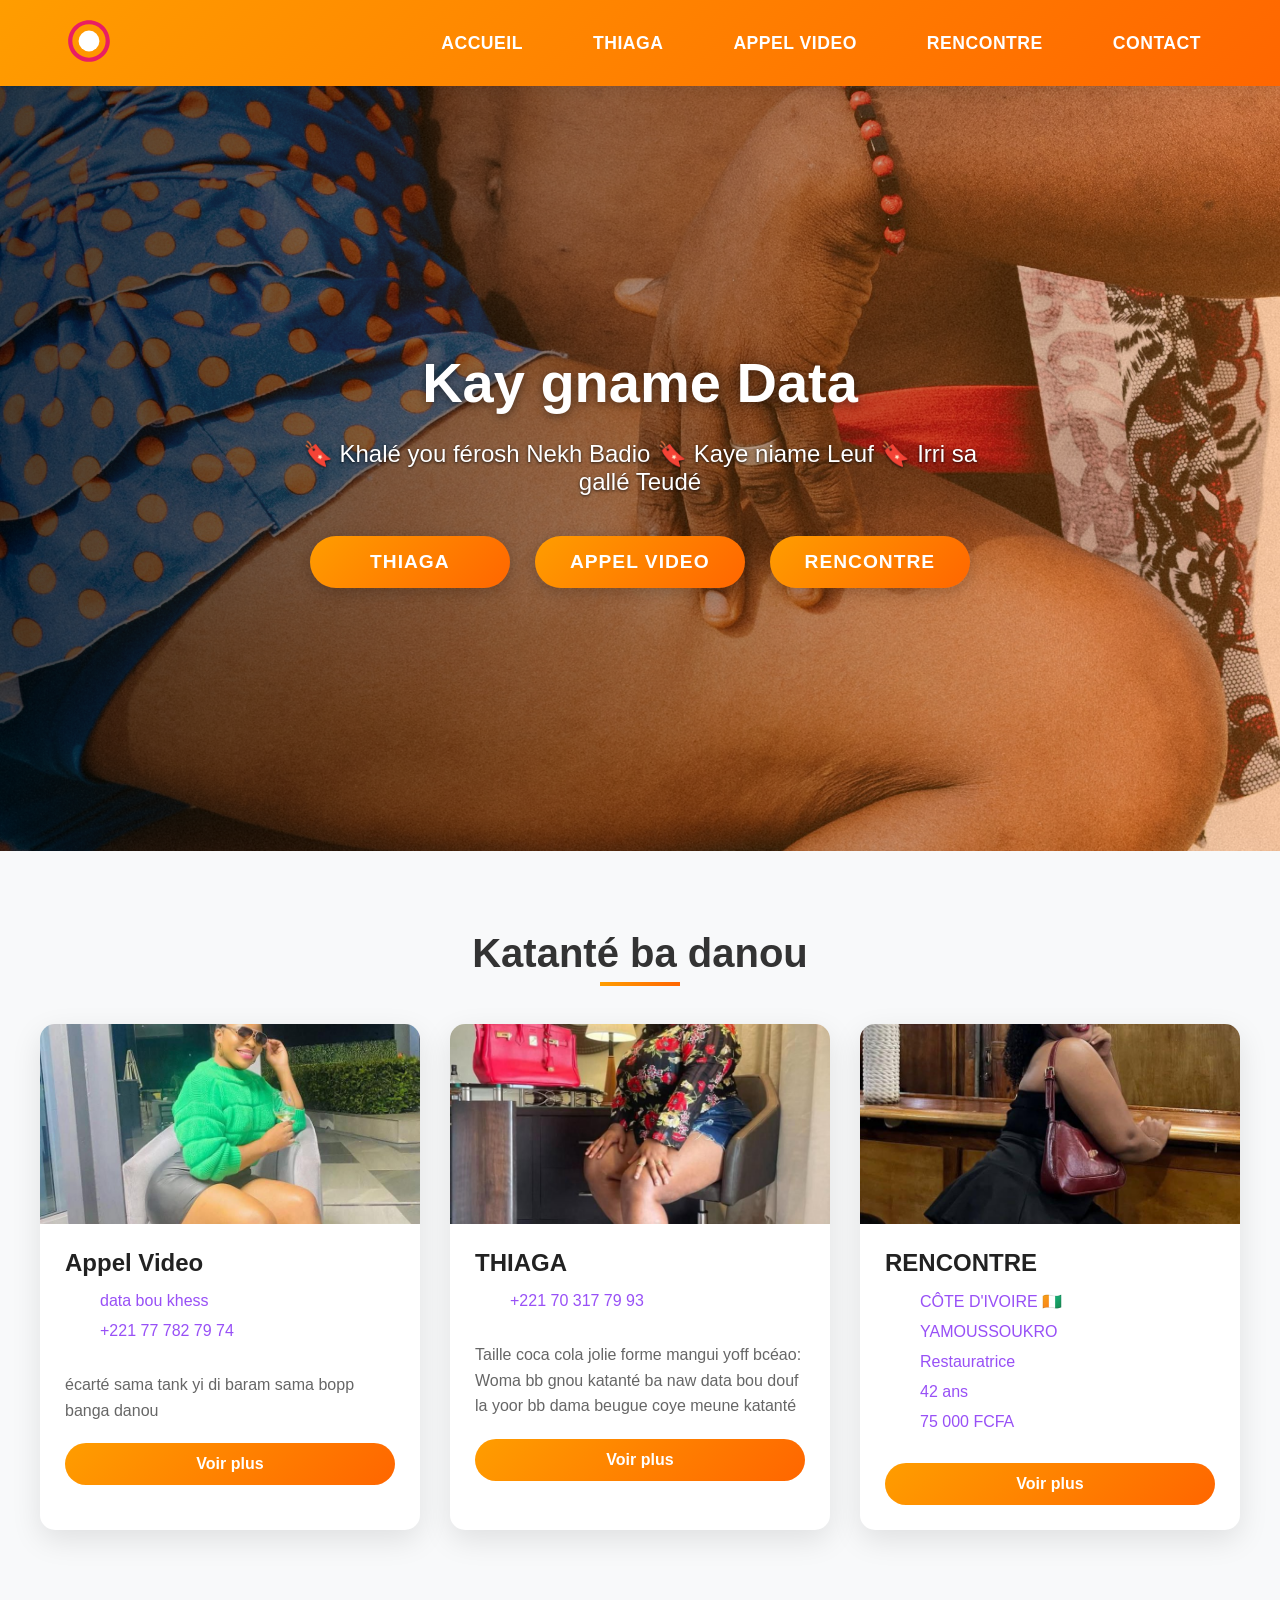
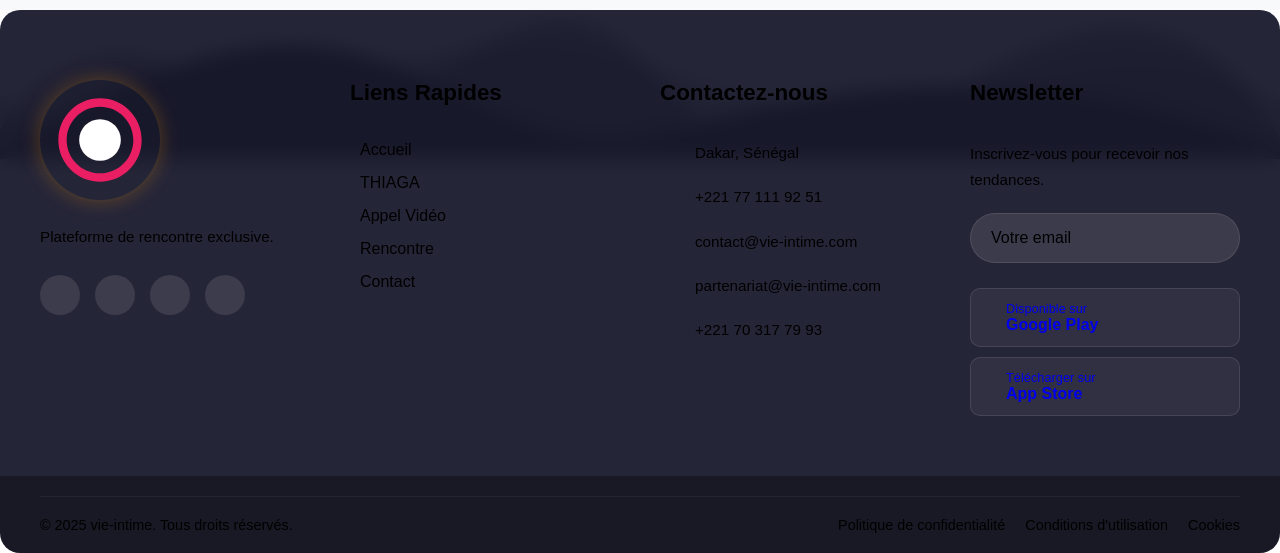
==== index.html @ 26d3c596 "VIE-INT" ====
<!DOCTYPE html>
<html lang="fr">
<head>
    <meta charset="UTF-8">
    <meta name="viewport" content="width=device-width, initial-scale=1.0">
    <title>vie-intime</title>
    <link rel="stylesheet" href="style.css">
    <link rel="shortcut icon" href="data:image/svg+xml,%3Csvg xmlns='http://www.w3.org/2000/svg' viewBox='0 0 24 24'%3E%3Cpath d='M12 2C6.48 2 2 6.48 2 12s4.48 10 10 10 10-4.48 10-10S17.52 2 12 2zm0 18c-4.42 0-8-3.58-8-8s3.58-8 8-8 8 3.58 8 8-3.58 8-8 8z' fill='%23e91e63'/%3E%3Ccircle cx='12' cy='12' r='5' fill='%23ffffff'/%3E%3C/svg%3E" type="image/x-icon">
    <script async src="https://pagead2.googlesyndication.com/pagead/js/adsbygoogle.js?client=ca-pub-2453994446453212"
        crossorigin="anonymous"></script>
</head>

    <nav class="navbar">
        <div class="logo-container">
            <a href="index.html">
                <img src="data:image/svg+xml,%3Csvg xmlns='http://www.w3.org/2000/svg' viewBox='0 0 24 24'%3E%3Cpath d='M12 2C6.48 2 2 6.48 2 12s4.48 10 10 10 10-4.48 10-10S17.52 2 12 2zm0 18c-4.42 0-8-3.58-8-8s3.58-8 8-8 8 3.58 8 8-3.58 8-8 8z' fill='%23e91e63'/%3E%3Ccircle cx='12' cy='12' r='5' fill='%23ffffff'/%3E%3C/svg%3E" alt="Logo vie-intime" class="logo">
            </a>
        </div>
        
        <ul class="nav-menu">
            <li class="nav-item">
                <a href="index.html" class="nav-link">ACCUEIL</a>
            </li>
            <li class="nav-item">
                <a href="thiaga.html" class="nav-link">THIAGA</a>
            </li>
            <li class="nav-item">
                <a href="apvid.html" class="nav-link">APPEL VIDEO</a>
            </li>
            <li class="nav-item">
                <a href="rencontre.html" class="nav-link">RENCONTRE</a>
            </li>
            <li class="nav-item">
                <a href="contact.html" class="nav-link">CONTACT</a>
            </li>
        </ul>
        
        <div class="hamburger">
            <span class="bar"></span>
            <span class="bar"></span>
            <span class="bar"></span>
            <span class="bar"></span>
        </div>
    </nav>


    <!-- ACCUEIL -->
    
    <section class="hero">
    <div class="hero-overlay"></div>
    <div class="hero-content">
        <h1>Kay gname Data</h1>
        <p>🔖 Khalé you férosh Nekh Badio 🔖 Kaye niame Leuf 🔖 Irri sa gallé Teudé </p>
        
        <div class="hero-buttons">
            <a href="thiaga.html" class="btn">THIAGA</a>
            <a href="apvid.html" class="btn">APPEL VIDEO</a>
            <a href="rencontre.html" class="btn">RENCONTRE</a>
        </div>
    </div>
</section>



    <!-- AFTER ACCUEIL -->

    <!-- Après la section hero dans index.html -->
<section class="cards-section">
    <h2 class="section-title">Katanté ba danou</h2>
    
    <div class="cards-container">
        <!-- Carte 1 -->
        <div class="card">
            <img src="ACCUEIL/RC.jpeg" alt="appel video">
            <div class="card-content">
                <h3 class="card-title">Appel Video</h3>
                <div class="card-info">
                    <div class="info-item">
                        <i class="fas fa-map-marker-alt"></i>
                        <span>data bou khess</span>
                    </div>
                    <div class="info-item">
                        <i class="fas fa-phone"></i>
                        <span>+221 77 782 79 74</span>
                    </div>
                </div>
                <p class="card-description">écarté sama tank yi di baram sama bopp banga danou</p>
                <a href="apvid.html" class="card-btn">Voir plus</a>
            </div>
        </div>

        <!-- Carte 2 -->
        <div class="card">
            <img src="ACCUEIL/TG.jpeg" alt="thiaga">
            <div class="card-content">
                <h3 class="card-title">THIAGA</h3>
                <div class="card-info">
                    <div class="info-item">
                        <i class="fas fa-phone"></i>
                        <span>+221 70 317 79 93</span>
                    </div>
                </div>
                <p class="card-description">Taille coca cola jolie forme mangui yoff bcéao: Woma bb gnou katanté ba naw data bou douf la yoor bb dama beugue coye meune katanté</p>
                <a href="thiaga.html" class="card-btn">Voir plus</a>
            </div>
        </div>

        <!-- Carte 3 -->
        <div class="card">
            <img src="ACCUEIL/AV.jpeg" alt="RENCONTRE">
            <div class="card-content">
                <div class="card-info">
                    <h3 class="card-title">RENCONTRE</h3>
                    <div class="info-item">
                        <i class="fas fa-globe-africa"></i>
                        <span> CÔTE D'IVOIRE 🇨🇮</span>
                    </div>
                    <div class="info-item">
                        <i class="fas fa-city"></i>
                        <span>YAMOUSSOUKRO</span>
                    </div>
                    <div class="info-item">
                        <i class="fas fa-briefcase"></i>
                        <span>Restauratrice</span>
                    </div>
                    <div class="info-item">
                        <i class="fas fa-user"></i>
                        <span>42 ans</span>
                    </div>
                    <div class="info-item">
                        <i class="fas fa-money-bill-wave"></i>
                        <span>75 000 FCFA</span>
                    </div>
                </div>
                <a href="rencontre.html" class="card-btn">Voir plus</a>
            </div>
        </div>
    </div>
</section>




    <!-- Footer -->

    <footer class="footer-section">
        <div class="footer-wave">
            <svg viewBox="0 0 1200 120" preserveAspectRatio="none">
                <path d="M0,0V46.29c47.79,22.2,103.59,32.17,158,28,70.36-5.37,136.33-33.31,206.8-37.5C438.64,32.43,512.34,53.67,583,72.05c69.27,18,138.3,24.88,209.4,13.08,36.15-6,69.85-17.84,104.45-29.34C989.49,25,1113-14.29,1200,52.47V0Z" opacity=".25" class="shape-fill"></path>
                <path d="M0,0V15.81C13,36.92,27.64,56.86,47.69,72.05,99.41,111.27,165,111,224.58,91.58c31.15-10.15,60.09-26.07,89.67-39.8,40.92-19,84.73-46,130.83-49.67,36.26-2.85,70.9,9.42,98.6,31.56,31.77,25.39,62.32,62,103.63,73,40.44,10.79,81.35-6.69,119.13-24.28s75.16-39,116.92-43.05c59.73-5.85,113.28,22.88,168.9,38.84,30.2,8.66,59,6.17,87.09-7.5,22.43-10.89,48-26.93,60.65-49.24V0Z" opacity=".5" class="shape-fill"></path>
                <path d="M0,0V5.63C149.93,59,314.09,71.32,475.83,42.57c43-7.64,84.23-20.12,127.61-26.46,59-8.63,112.48,12.24,165.56,35.4C827.93,77.22,886,95.24,951.2,90c86.53-7,172.46-45.71,248.8-84.81V0Z" class="shape-fill"></path>
            </svg>
        </div>

        <div class="footer-container">
            <!-- Colonne 1: Logo et description -->
            <div class="footer-col logo-col">
                <div class="footer-logo">
                    <img src="data:image/svg+xml,%3Csvg xmlns='http://www.w3.org/2000/svg' viewBox='0 0 24 24'%3E%3Cpath d='M12 2C6.48 2 2 6.48 2 12s4.48 10 10 10 10-4.48 10-10S17.52 2 12 2zm0 18c-4.42 0-8-3.58-8-8s3.58-8 8-8 8 3.58 8 8-3.58 8-8 8z' fill='%23e91e63'/%3E%3Ccircle cx='12' cy='12' r='5' fill='%23ffffff'/%3E%3C/svg%3E" alt="Logo Rencontre Sénégal">
                </div>
                <p class="footer-description">Plateforme de rencontre exclusive.</p>
                <div class="footer-social">
                    <a href="https://www.instagram.com/vie_intime.221"><i class="fab fa-instagram"></i></a>
                    <a href="https://www.instagram.com/vie_intime.221"><i class="fab fa-instagram"></i></a>
                    <a href="https://www.instagram.com/vie_intime.221"><i class="fab fa-instagram"></i></a>
                    <a href="https://www.instagram.com/vie_intime.221"><i class="fab fa-instagram"></i></a>
                </div>
            </div>

            <!-- Colonne 2: Liens rapides -->
            <div class="footer-col">
                <h3 class="footer-title">Liens Rapides</h3>
                <ul class="footer-links">
                    <li><a href="index.html"><i class="fas fa-chevron-right"></i> Accueil</a></li>
                    <li><a href="thiaga.html"><i class="fas fa-chevron-right"></i> THIAGA</a></li>
                    <li><a href="apvid.html"><i class="fas fa-chevron-right"></i> Appel Vidéo</a></li>
                    <li><a href="rencontre.html"><i class="fas fa-chevron-right"></i> Rencontre</a></li>
                    <li><a href="contact.html"><i class="fas fa-chevron-right"></i> Contact</a></li>
                </ul>
            </div>

            <!-- Colonne 3: Contact -->
            <div class="footer-col">
                <h3 class="footer-title">Contactez-nous</h3>
                <ul class="footer-contact">
                    <li>
                        <i class="fas fa-map-marker-alt"></i>
                        <span>Dakar, Sénégal</span>
                    </li>
                    <li>
                        <i class="fas fa-phone"></i>
                        <span>+221 77 111 92 51</span>
                    </li>
                    <li>
                        <i class="fas fa-envelope"></i>
                        <span>contact@vie-intime.com</span>
                    </li>
                    <li>
                        <i class="fas fa-envelope"></i>
                        <span>partenariat@vie-intime.com</span>
                    </li>
                    <li>
                        <i class="fab fa-whatsapp"></i>
                        <span>+221 70 317 79 93</span>
                    </li>
                </ul>
            </div>

            <!-- Colonne 4: Newsletter -->
            <div class="footer-col">
                <h3 class="footer-title">Newsletter</h3>
                <p class="footer-newsletter">Inscrivez-vous pour recevoir nos tendances.</p>
                <form class="footer-form">
                    <input type="email" placeholder="Votre email" required>
                    <button type="submit">
                        <i class="fas fa-paper-plane"></i>
                    </button>
                </form>
                <div class="footer-apps">
                    <a href="#" class="app-btn">
                        <i class="fab fa-google-play"></i>
                        <div>
                            <span>Disponible sur</span>
                            <strong>Google Play</strong>
                        </div>
                    </a>
                    <a href="#" class="app-btn">
                        <i class="fab fa-apple"></i>
                        <div>
                            <span>Télécharger sur</span>
                            <strong>App Store</strong>
                        </div>
                    </a>
                </div>
            </div>
        </div>

        <div class="footer-bottom">
            <div class="footer-bottom-content">
                <p>&copy; 2025 vie-intime. Tous droits réservés.</p>
                <div class="footer-legal">
                    <a href="#">Politique de confidentialité</a>
                    <a href="#">Conditions d'utilisation</a>
                    <a href="#">Cookies</a>
                </div>
            </div>
        </div>
    </footer>

    <script src="script.js"></script>

    <script async src="https://www.googletagmanager.com/gtag/js?id=G-0BE5XRGLLL"></script>
<script>
    window.dataLayer = window.dataLayer || [];
    function gtag(){dataLayer.push(arguments);}
    gtag('js', new Date());

    gtag('config', 'G-0BE5XRGLLL'); 
</script>
</body>
</html>
---- style.css ----
/* styles.css */
* {
    margin: 0;
    padding: 0;
    box-sizing: border-box;
    font-family: 'Helvetica Neue', Arial, sans-serif;
}

.navbar {
    display: flex;
    justify-content: space-between;
    align-items: center;
    padding: 1rem 5%;
    background: linear-gradient(135deg, #ff9d00 0%, #ff6600 100%);
    box-shadow: 0 2px 15px rgba(0, 0, 0, 0.1);
    position: sticky;
    top: 0;
    z-index: 100;
}

.logo-container .logo {
    height: 50px;
    width: auto;
    transition: transform 0.3s ease;
}

.logo-container .logo:hover {
    transform: scale(1.05);
}

.nav-menu {
    display: flex;
    list-style: none;
    gap: 2.5rem;
}

.nav-item .nav-link {
    color: white;
    text-decoration: none;
    font-weight: 600;
    font-size: 1.1rem;
    letter-spacing: 0.5px;
    padding: 8px 15px;
    border-radius: 20px;
    transition: all 0.3s ease;
    position: relative;
}

.nav-item .nav-link:hover {
    background-color: rgba(255, 255, 255, 0.15);
}

.nav-item .nav-link::after {
    content: '';
    position: absolute;
    bottom: -5px;
    left: 15%;
    width: 70%;
    height: 2px;
    background: white;
    transform: scaleX(0);
    transition: transform 0.3s ease;
}

.nav-item .nav-link:hover::after {
    transform: scaleX(1);
}

.hamburger {
    display: none;
    cursor: pointer;
}

.bar {
    display: block;
    width: 25px;
    height: 3px;
    margin: 5px auto;
    background-color: white;
    transition: all 0.3s ease;
}

/* Responsive */
@media (max-width: 900px) {
    .nav-menu {
        gap: 1.5rem;
    }
}

@media (max-width: 768px) {
    .hamburger {
        display: block;
    }

    .hamburger.active .bar:nth-child(1) {
        transform: translateY(8px) rotate(45deg);
    }

    .hamburger.active .bar:nth-child(2) {
        opacity: 0;
    }

    .hamburger.active .bar:nth-child(3) {
        transform: translateY(-8px) rotate(-45deg);
    }

    .nav-menu {
        position: fixed;
        left: -100%;
        top: 70px;
        flex-direction: column;
        background: linear-gradient(135deg, #ff9d00 0%, #ff6600 100%);
        width: 100%;
        text-align: center;
        padding: 2rem 0;
        gap: 2.5rem;
        transition: 0.3s;
        box-shadow: 0 10px 15px rgba(0, 0, 0, 0.1);
    }

    .nav-menu.active {
        left: 0;
    }

    .nav-item .nav-link {
        font-size: 1.2rem;
        padding: 12px 20px;
        display: inline-block;
        width: 80%;
        max-width: 250px;
    }
}

@media (max-width: 480px) {
    .navbar {
        padding: 1rem;
    }
    
    .logo-container .logo {
        height: 40px;
    }
}



/* ACCUEIL */

.hero {
    position: relative;
    height: 85vh;
    min-height: 600px;
    background-image: url('ACCUEIL/BANNIERE.jpg');
    background-size: cover;
    background-position: center;
    background-attachment: fixed;
    display: flex;
    align-items: center;
    justify-content: center;
    text-align: center;
    padding: 0 20px;
}

.hero-overlay {
    position: absolute;
    top: 0;
    left: 0;
    width: 100%;
    height: 100%;
    background: linear-gradient(to right, rgba(0, 0, 0, 0.7), rgba(255, 102, 0, 0.3));
    z-index: 1;
}

.hero-content {
    position: relative;
    z-index: 2;
    max-width: 900px;
    color: white;
    padding: 20px;
}

.hero h1 {
    font-size: 3.5rem;
    margin-bottom: 1.5rem;
    text-shadow: 0 2px 10px rgba(0, 0, 0, 0.5);
    line-height: 1.2;
}

.hero p {
    font-size: 1.5rem;
    margin-bottom: 2.5rem;
    max-width: 700px;
    margin-left: auto;
    margin-right: auto;
    text-shadow: 0 1px 3px rgba(0, 0, 0, 0.8);
}

.hero-buttons {
    display: flex;
    justify-content: center;
    flex-wrap: wrap;
    gap: 25px;
    margin-top: 30px;
}

.btn {
    display: inline-block;
    padding: 15px 35px;
    background: linear-gradient(135deg, #ff9d00 0%, #ff6600 100%);
    color: white;
    text-decoration: none;
    font-weight: 700;
    font-size: 1.2rem;
    border-radius: 30px;
    border: none;
    cursor: pointer;
    transition: all 0.3s ease;
    box-shadow: 0 4px 15px rgba(0, 0, 0, 0.2);
    text-transform: uppercase;
    letter-spacing: 1px;
    min-width: 200px;
}

.btn:hover {
    transform: translateY(-5px);
    box-shadow: 0 7px 20px rgba(0, 0, 0, 0.3);
    background: linear-gradient(135deg, #ffaa22 0%, #ff7733 100%);
}

/* Responsive */
@media (max-width: 900px) {
    .hero h1 {
        font-size: 2.8rem;
    }
    
    .hero p {
        font-size: 1.3rem;
    }
}

@media (max-width: 768px) {
    .hero {
        height: 75vh;
        min-height: 500px;
        background-attachment: scroll;
    }
    
    .hero h1 {
        font-size: 2.3rem;
    }
    
    .hero p {
        font-size: 1.1rem;
    }
    
    .hero-buttons {
        gap: 15px;
    }
    
    .btn {
        padding: 12px 25px;
        font-size: 1rem;
        min-width: 160px;
    }
}

@media (max-width: 480px) {
    .hero {
        height: 85vh;
    }
    
    .hero h1 {
        font-size: 2rem;
    }
    
    .hero p {
        font-size: 1rem;
        margin-bottom: 2rem;
    }
    
    .hero-buttons {
        flex-direction: column;
        align-items: center;
        gap: 15px;
    }
    
    .btn {
        width: 80%;
        max-width: 250px;
    }
}




/* AFTER ACCUEIL */
.cards-section {
    padding: 5rem 2rem;
    background-color: #f8f9fa;
}

.section-title {
    text-align: center;
    font-size: 2.5rem;
    color: #333;
    margin-bottom: 3rem;
    position: relative;
}

.section-title::after {
    content: '';
    position: absolute;
    bottom: -10px;
    left: 50%;
    transform: translateX(-50%);
    width: 80px;
    height: 4px;
    background: linear-gradient(to right, #ff9d00, #ff6600);
}

.cards-container {
    display: grid;
    grid-template-columns: repeat(auto-fit, minmax(300px, 1fr));
    gap: 30px;
    max-width: 1200px;
    margin: 0 auto;
}

.card {
    background: white;
    border-radius: 15px;
    overflow: hidden;
    box-shadow: 0 10px 30px rgba(0, 0, 0, 0.1);
    transition: transform 0.3s ease, box-shadow 0.3s ease;
}

.card:hover {
    transform: translateY(-10px);
    box-shadow: 0 15px 40px rgba(0, 0, 0, 0.15);
}

.card img {
    width: 100%;
    height: 200px;
    object-fit: cover;
    display: block;
}

.card-content {
    padding: 25px;
}

.card-title {
    font-size: 1.5rem;
    margin-bottom: 15px;
    color: #222;
}

.card-info {
    margin-bottom: 20px;
}

.info-item {
    display: flex;
    align-items: center;
    margin-bottom: 10px;
    font-size: 0.95rem;
    color: #555;
}

.info-item i {
    color: #ff6600;
    width: 25px;
    font-size: 1rem;
    margin-right: 10px;
}

.card-description {
    color: #666;
    line-height: 1.6;
    margin-bottom: 20px;
}

.card-btn {
    display: inline-block;
    padding: 12px 30px;
    background: linear-gradient(135deg, #ff9d00 0%, #ff6600 100%);
    color: white;
    text-decoration: none;
    border-radius: 30px;
    font-weight: 600;
    transition: all 0.3s ease;
    border: none;
    cursor: pointer;
    text-align: center;
    width: 100%;
}

.card-btn:hover {
    background: linear-gradient(135deg, #ffaa22 0%, #ff7733 100%);
    box-shadow: 0 5px 15px rgba(255, 102, 0, 0.3);
}

/* Responsive */
@media (max-width: 900px) {
    .cards-container {
        gap: 25px;
    }
    
    .card-content {
        padding: 20px;
    }
}

@media (max-width: 768px) {
    .cards-section {
        padding: 4rem 1.5rem;
    }
    
    .section-title {
        font-size: 2rem;
    }
}

@media (max-width: 480px) {
    .cards-container {
        grid-template-columns: 1fr;
        max-width: 400px;
    }
    
    .section-title {
        font-size: 1.8rem;
    }
    
    .card {
        margin-bottom: 25px;
    }
    
    .card:last-child {
        margin-bottom: 0;
    }
}




/* THIAGA Section Styles */

/* THIAGA Section Styles */
.thiaga-section {
    max-width: 1200px;
    margin: 0 auto;
    padding: 3rem 1rem;
}

#tg {
    color: #222;
}

.section-header {
    text-align: center;
    margin-bottom: 3rem;
}

.section-header h2 {
    font-size: 2.8rem;
    color: var(--dark);
    margin-bottom: 1rem;
    position: relative;
    display: inline-block;
    font-weight: 700;
}

.section-header h2::after {
    content: '';
    position: absolute;
    bottom: -10px;
    left: 50%;
    transform: translateX(-50%);
    width: 80px;
    height: 4px;
    background: linear-gradient(to right, var(--primary), var(--secondary));
    border-radius: 2px;
}

.section-header p {
    font-size: 1.2rem;
    color: var(--gray);
    max-width: 600px;
    margin: 0 auto;
    margin-top: 1.5rem;
}

/* Cards Container */
.cards-container {
    display: grid;
    grid-template-columns: repeat(auto-fill, minmax(280px, 1fr));
    gap: 30px;
}

.profile-card {
    background-color: var(--white);
    border-radius: 15px;
    overflow: hidden;
    box-shadow: var(--shadow);
    transition: var(--transition);
    display: flex;
    flex-direction: column;
    position: relative;
    overflow: hidden;
    z-index: 1;
}

.profile-card::before {
    content: '';
    position: absolute;
    top: 0;
    left: 0;
    width: 100%;
    height: 100%;
    background: linear-gradient(135deg, rgba(255, 107, 139, 0.1) 0%, rgba(161, 140, 209, 0.1) 100%);
    z-index: -1;
    opacity: 0;
    transition: var(--transition);
}

.profile-card:hover {
    transform: translateY(-10px);
    box-shadow: 0 15px 40px rgba(0, 0, 0, 0.15);
}

.profile-card:hover::before {
    opacity: 1;
}

.profile-image {
    height: 200px;
    display: flex;
    justify-content: center;
    align-items: center;
    padding: 20px;
}

.profile-image img {
    width: 150px;
    height: 150px;
    border-radius: 50%;
    object-fit: cover;
    border: 5px solid var(--white);
    box-shadow: 0 0 20px rgba(0, 0, 0, 0.1);
    transition: var(--transition);
}

.profile-card:hover .profile-image img {
    transform: scale(1.05);
    box-shadow: 0 0 25px rgba(0, 0, 0, 0.15);
}

.card-content {
    padding: 25px;
    flex-grow: 1;
    display: flex;
    flex-direction: column;
}

.profile-info {
    margin-bottom: 20px;
}

.info-item {
    display: flex;
    align-items: center;
    margin-bottom: 12px;
    font-size: 0.95rem;
    color: var(--gray);
}

.info-item i {
    color: var(--primary);
    width: 25px;
    font-size: 1rem;
    margin-right: 10px;
    transition: var(--transition);
}

.profile-card:hover .info-item i {
    color: var(--secondary);
}

.profile-description {
    color: var(--dark);
    line-height: 1.6;
    margin-bottom: 25px;
    flex-grow: 1;
    font-size: 0.95rem;
}

.profile-btn {
    display: inline-block;
    padding: 12px 25px;
    background: linear-gradient(135deg, var(--primary) 0%, var(--secondary) 100%);
    color: var(--white);
    text-decoration: none;
    border-radius: 30px;
    font-weight: 600;
    transition: var(--transition);
    text-align: center;
    border: none;
    cursor: pointer;
    position: relative;
    overflow: hidden;
    z-index: 1;
}

.profile-btn::before {
    content: '';
    position: absolute;
    top: 0;
    left: 0;
    width: 100%;
    height: 100%;
    background: linear-gradient(135deg, var(--secondary) 0%, var(--primary) 100%);
    z-index: -1;
    opacity: 0;
    transition: var(--transition);
}

.profile-btn:hover {
    transform: translateY(-3px);
    box-shadow: 0 5px 15px rgba(161, 140, 209, 0.4);
}

.profile-btn:hover::before {
    opacity: 1;
}

/* Responsive Styles */
@media (max-width: 1100px) {
    .cards-container {
        grid-template-columns: repeat(auto-fill, minmax(250px, 1fr));
    }
}

@media (max-width: 768px) {
    .section-header h2 {
        font-size: 2.3rem;
    }
    
    .section-header p {
        font-size: 1.1rem;
    }
    
    .cards-container {
        grid-template-columns: 1fr;
        max-width: 500px;
        margin: 0 auto;
    }
}

@media (max-width: 480px) {
    .section-header h2 {
        font-size: 2rem;
    }
    
    .profile-image {
        height: 180px;
    }
    
    .profile-image img {
        width: 130px;
        height: 130px;
    }
}




/* APPEL VIDEO Section Styles */

/* Video Section Styles */
.video-section {
    max-width: 1200px;
    width: 100%;
    padding: 3rem 1rem;
}

.section-header {
    text-align: center;
    margin-bottom: 3rem;
}

.section-header h2 {
    font-size: 2.8rem;
    color: var(--white);
    margin-bottom: 1rem;
    position: relative;
    display: inline-block;
    font-weight: 700;
    text-shadow: 0 2px 10px rgba(0, 0, 0, 0.3);
}

.section-header h2::after {
    content: '';
    position: absolute;
    bottom: -10px;
    left: 50%;
    transform: translateX(-50%);
    width: 80px;
    height: 4px;
    background: linear-gradient(to right, var(--primary), var(--accent));
    border-radius: 2px;
}

.section-header p {
    font-size: 1.2rem;
    color: rgba(233, 145, 145, 0.85);
    max-width: 600px;
    margin: 0 auto;
    margin-top: 1.5rem;
}

/* Cards Container */
.cards-container {
    display: grid;
    grid-template-columns: repeat(auto-fill, minmax(280px, 1fr));
    gap: 30px;
}

.video-card {
    background: rgba(255, 255, 255, 0.1);
    backdrop-filter: blur(10px);
    border-radius: 15px;
    overflow: hidden;
    box-shadow: var(--shadow);
    transition: var(--transition);
    display: flex;
    flex-direction: column;
    position: relative;
    border: 1px solid rgba(10, 10, 10, 0.2)
    z-index 1;
}

.video-card::before {
    content: '';
    position: absolute;
    top: 0;
    left: 0;
    width: 100%;
    height: 100%;
    background: linear-gradient(135deg, rgba(255, 107, 139, 0.2) 0%, rgba(37, 117, 252, 0.2) 100%);
    z-index: -1;
    opacity: 0.7;
    transition: var(--transition);
}

.video-card:hover {
    transform: translateY(-10px);
    box-shadow: 0 15px 40px rgba(0, 0, 0, 0.3);
    background: rgba(255, 255, 255, 0.15);
}

.video-card:hover::before {
    opacity: 0.9;
}

.video-image {
    height: 180px;
    display: flex;
    justify-content: center;
    align-items: center;
    padding: 20px;
    position: relative;
}

.video-image img {
    width: 140px;
    height: 140px;
    border-radius: 50%;
    object-fit: cover;
    border: 3px solid var(--white);
    box-shadow: 0 0 20px rgba(0, 0, 0, 0.2);
    transition: var(--transition);
}

.video-card:hover .video-image img {
    transform: scale(1.05);
    box-shadow: 0 0 25px rgba(0, 0, 0, 0.3);
}

.online-status {
    position: absolute;
    top: 20px;
    right: 20px;
    width: 15px;
    height: 15px;
    background-color: #4caf50;
    border-radius: 50%;
    border: 2px solid var(--white);
    box-shadow: 0 0 5px rgba(0, 0, 0, 0.3);
}

.online-status.busy {
    background-color: #f44336;
}

.card-content {
    padding: 25px;
    flex-grow: 1;
    display: flex;
    flex-direction: column;
}

.video-title {
    font-size: 1.6rem;
    color: var(--white);
    margin-bottom: 15px;
    text-align: center;
    font-weight: 600;
}

.whatsapp-info {
    display: flex;
    align-items: center;
    justify-content: center;
    gap: 10px;
    margin-bottom: 20px;
    font-size: 1.1rem;
    color: var(--white);
    background: rgba(97, 116, 201, 0.2);
    padding: 8px 15px;
    border-radius: 30px;
    transition: var(--transition);
}

.video-card:hover .whatsapp-info {
    background: rgba(11, 12, 11, 0.3);
}

.whatsapp-info i {
    color: #25d366;
    font-size: 1.3rem;
}

.video-description {
    color: rgba(68, 4, 4, 0.9);
    line-height: 1.6;
    margin-bottom: 25px;
    flex-grow: 1;
    font-size: 0.95rem;
    text-align: center;
    font-style: italic;
}

.call-btn {
    display: inline-block;
    padding: 12px 25px;
    background: linear-gradient(135deg, var(--primary) 0%, var(--accent) 100%);
    color: var(--white);
    text-decoration: none;
    border-radius: 30px;
    font-weight: 600;
    transition: var(--transition);
    text-align: center;
    border: none;
    cursor: pointer;
    position: relative;
    overflow: hidden;
    z-index: 1;
    display: flex;
    align-items: center;
    justify-content: center;
    gap: 10px;
    font-size: 1.1rem;
}

.call-btn::before {
    content: '';
    position: absolute;
    top: 0;
    left: 0;
    width: 100%;
    height: 100%;
    background: linear-gradient(135deg, var(--accent) 0%, var(--primary) 100%);
    z-index: -1;
    opacity: 0;
    transition: var(--transition);
}

.call-btn:hover {
    transform: translateY(-3px);
    box-shadow: 0 5px 15px rgba(37, 117, 252, 0.4);
}

.call-btn:hover::before {
    opacity: 1;
}

/* Responsive Styles */
@media (max-width: 1100px) {
    .cards-container {
        grid-template-columns: repeat(auto-fill, minmax(250px, 1fr));
    }
}

@media (max-width: 768px) {
    .section-header h2 {
        font-size: 2.3rem;
    }
    
    .section-header p {
        font-size: 1.1rem;
    }
    
    .cards-container {
        grid-template-columns: 1fr;
        max-width: 500px;
        margin: 0 auto;
    }
}

@media (max-width: 480px) {
    .section-header h2 {
        font-size: 2rem;
    }
    
    .video-image {
        height: 160px;
    }
    
    .video-image img {
        width: 120px;
        height: 120px;
    }
    
    .card-content {
        padding: 20px;
    }
}




/* SECTION RENCONTRE */

/* Rencontre Section Styles */
.rencontre-section {
    max-width: 1200px;
    width: 100%;
    padding: 3rem 1rem;
}

.section-header {
    text-align: center;
    margin-bottom: 3rem;
}

.section-header h2 {
    font-size: 2.8rem;
    color: #333;
    margin-bottom: 1rem;
    position: relative;
    display: inline-block;
    font-weight: 700;
    text-shadow: 0 2px 10px rgba(0, 0, 0, 0.3);
}

#rnt { color: #582828; 
}

.section-header h2::after {
    content: '';
    position: absolute;
    bottom: -10px;
    left: 50%;
    transform: translateX(-50%);
    width: 80px;
    height: 4px;
    background: linear-gradient(to right, var(--primary), var(--accent));
    border-radius: 2px;
}

.section-header p {
    font-size: 1.2rem;
    color: rgba(221, 67, 67, 0.85);
    max-width: 600px;
    margin: 0 auto;
    margin-top: 1.5rem;
}

/* Cards Container */
.cards-container {
    display: grid;
    grid-template-columns: repeat(auto-fill, minmax(280px, 1fr));
    gap: 30px;
}

.meet-card {
    background: rgba(60, 184, 233, 0.15); 
    backdrop-filter: blur(12px); 
    border-radius: 20px; 
    overflow: hidden;
    box-shadow: 
        0 8px 32px rgba(31, 110, 140, 0.2), 
        inset 0 0 20px rgba(255, 255, 255, 0.3); 
    transition: all 0.4s ease; 
    position: relative;
    border: 1px solid rgba(255, 255, 255, 0.25); 
    z-index: 1;
    transform: translateY(0);
}

.meet-card::before {
    content: '';
    position: absolute;
    top: 0;
    left: 0;
    width: 100%;
    height: 100%;
    background: linear-gradient(135deg, rgba(255, 107, 139, 0.2) 0%, rgba(255, 157, 0, 0.2) 100%);
    z-index: -1;
    opacity: 0.7;
    transition: var(--transition);
}

.meet-card:hover {
    transform: translateY(-10px);
    box-shadow: 0 15px 40px rgba(0, 0, 0, 0.3);
    background: rgba(255, 255, 255, 0.15);
}

.meet-card:hover::before {
    opacity: 0.9;
}

.card-image {
    height: 220px;
    display: flex;
    justify-content: center;
    align-items: center;
    overflow: hidden;
}

.card-image img {
    width: 100%;
    height: 100%;
    object-fit: cover;
    transition: var(--transition);
}

.meet-card:hover .card-image img {
    transform: scale(1.05);
}

.card-content {
    padding: 25px;
    flex-grow: 1;
    display: flex;
    flex-direction: column;
}

.profile-info {
    margin-bottom: 20px;
}

.info-item {
    display: flex;
    align-items: center;
    margin-bottom: 12px;
    font-size: 1rem;
    color: rgba(141, 61, 245, 0.9);
}

.info-item i {
    color: var(--accent);
    width: 25px;
    font-size: 1.1rem;
    margin-right: 10px;
    transition: var(--transition);
}

.meet-card:hover .info-item i {
    color: var(--primary);
}

.match-btn {
    display: inline-block;
    padding: 12px 25px;
    background: linear-gradient(135deg, var(--primary) 0%, var(--accent) 100%);
    color: var(--white);
    text-decoration: none;
    border-radius: 30px;
    font-weight: 600;
    transition: var(--transition);
    text-align: center;
    border: none;
    cursor: pointer;
    position: relative;
    overflow: hidden;
    z-index: 1;
    display: flex;
    align-items: center;
    justify-content: center;
    gap: 10px;
    font-size: 1.1rem;
    margin-top: 10px;
}

.match-btn::before {
    content: '';
    position: absolute;
    top: 0;
    left: 0;
    width: 100%;
    height: 100%;
    background: linear-gradient(135deg, var(--accent) 0%, var(--primary) 100%);
    z-index: -1;
    opacity: 0;
    transition: var(--transition);
}

.match-btn:hover {
    transform: translateY(-3px);
    box-shadow: 0 5px 15px rgba(255, 107, 139, 0.4);
}

.match-btn:hover::before {
    opacity: 1;
}

.match-btn i {
    transition: var(--transition);
}

.match-btn:hover i {
    transform: scale(1.2);
}

/* Responsive Styles */
@media (max-width: 1100px) {
    .cards-container {
        grid-template-columns: repeat(auto-fill, minmax(250px, 1fr));
    }
}

@media (max-width: 768px) {
    .section-header h2 {
        font-size: 2.3rem;
    }
    
    .section-header p {
        font-size: 1.1rem;
    }
    
    .cards-container {
        grid-template-columns: 1fr;
        max-width: 500px;
        margin: 0 auto;
    }
}

@media (max-width: 480px) {
    .section-header h2 {
        font-size: 2rem;
    }
    
    .card-image {
        height: 200px;
    }
    
    .card-content {
        padding: 20px;
    }
}




/* SECTION CONTACT */

/* Contact Section Styles */
.contact-section {
    width: 100%;
    max-width: 1200px;
    padding: 3rem 1rem;
    display: flex;
    justify-content: center;
    align-items: center;
}

.contact-container {
    width: 100%;
    max-width: 600px;
    background: rgba(255, 255, 255, 0.1);
    backdrop-filter: blur(10px);
    border-radius: 20px;
    overflow: hidden;
    box-shadow: var(--shadow);
    border: 1px solid rgba(255, 255, 255, 0.2);
    padding: 40px 30px;
    position: relative;
    z-index: 1;
}

.contact-container::before {
    content: '';
    position: absolute;
    top: 0;
    left: 0;
    width: 100%;
    height: 100%;
    background: linear-gradient(135deg, rgba(255, 107, 139, 0.2) 0%, rgba(37, 117, 252, 0.2) 100%);
    z-index: -1;
    opacity: 0.7;
    transition: var(--transition);
}

.contact-container:hover::before {
    opacity: 0.9;
}

.contact-header {
    text-align: center;
    margin-bottom: 30px;
}

.contact-header h2 {
    font-size: 2.5rem;
    color: var(--white);
    margin-bottom: 10px;
    position: relative;
    font-weight: 700;
    text-shadow: 0 2px 10px rgba(0, 0, 0, 0.3);
}

.contact-header p {
    font-size: 1.1rem;
    color: rgba(68, 26, 26, 0.85);
    max-width: 500px;
    margin: 0 auto;
}

.contact-form {
    display: flex;
    flex-direction: column;
    gap: 25px;
}

.form-group {
    position: relative;
    color: #4ac6f7;
}

.form-group label {
    display: block;
    margin-bottom: 8px;
    color: rgba(73, 132, 243, 0.9);
    font-weight: 500;
    font-size: 1rem;
}

.form-group input,
.form-group textarea,
.form-group select {
    width: 100%;
    padding: 15px 15px 15px 45px;
    border: 1px solid rgba(108, 206, 16, 0.3);
    border-radius: 10px;
    background: rgba(65, 151, 125, 0.15);
    color: var(--white);
    font-size: 1rem;
    transition: var(--transition);
    outline: none;
}

.form-group input:focus,
.form-group textarea:focus,
.form-group select:focus {
    border-color: var(--primary);
    background: rgba(255, 255, 255, 0.2);
    box-shadow: 0 0 10px rgba(255, 107, 139, 0.3);
}

.form-group input::placeholder,
.form-group textarea::placeholder {
    color: rgba(151, 98, 98, 0.6);
}

.form-group textarea {
    resize: vertical;
    min-height: 120px;
}

.form-group i {
    position: absolute;
    left: 15px;
    top: 43px;
    color: rgba(255, 255, 255, 0.7);
    font-size: 1.1rem;
    transition: var(--transition);
}

.form-group input:focus + i,
.form-group textarea:focus + i,
.form-group select:focus + i {
    color: var(--primary);
}

.whatsapp-group {
    display: flex;
    gap: 10px;
}

.whatsapp-group select {
    flex: 0 0 120px;
    padding: 15px;
    appearance: none;
    background-image: url("data:image/svg+xml,%3Csvg xmlns='http://www.w3.org/2000/svg' viewBox='0 0 24 24' fill='%23ffffff'%3E%3Cpath d='M7 10l5 5 5-5z'/%3E%3C/svg%3E");
    background-repeat: no-repeat;
    background-position: right 15px center;
    background-size: 15px;
    cursor: pointer;
}

.whatsapp-group input {
    flex: 1;
}

.submit-btn {
    display: inline-block;
    padding: 15px 30px;
    background: linear-gradient(135deg, var(--primary) 0%, var(--accent) 100%);
    color: var(--white);
    border: none;
    border-radius: 10px;
    font-weight: 600;
    font-size: 1.1rem;
    cursor: pointer;
    transition: var(--transition);
    margin-top: 10px;
    display: flex;
    align-items: center;
    justify-content: center;
    gap: 10px;
    position: relative;
    overflow: hidden;
    z-index: 1;
}

.submit-btn::before {
    content: '';
    position: absolute;
    top: 0;
    left: 0;
    width: 100%;
    height: 100%;
    background: linear-gradient(135deg, var(--accent) 0%, var(--primary) 100%);
    z-index: -1;
    opacity: 0;
    transition: var(--transition);
}

.submit-btn:hover {
    transform: translateY(-3px);
    box-shadow: 0 7px 20px rgba(255, 107, 139, 0.4);
}

.submit-btn:hover::before {
    opacity: 1;
}

.submit-btn i {
    transition: var(--transition);
}

.submit-btn:hover i {
    transform: translateX(5px);
}

/* Responsive Styles */
@media (max-width: 768px) {
    .contact-container {
        padding: 30px 20px;
    }
    
    .contact-header h2 {
        font-size: 2.2rem;
    }
    
    .contact-header p {
        font-size: 1rem;
    }
    
    .whatsapp-group {
        flex-direction: column;
        gap: 10px;
    }
    
    .whatsapp-group select {
        flex: 0 0 auto;
        width: 100%;
    }
}

@media (max-width: 480px) {
    .contact-header h2 {
        font-size: 2rem;
    }
    
    .form-group input,
    .form-group textarea,
    .form-group select {
        padding: 12px 12px 12px 40px;
    }
    
    .form-group i {
        top: 40px;
        left: 12px;
    }
}




/* PAIEMENT ABONNEMENT */

/* Payment Section Styles */
.payment-section {
    width: 100%;
    max-width: 1200px;
    padding: 3rem 1rem;
    display: flex;
    justify-content: center;
    align-items: center;
}

.payment-container {
    width: 100%;
    max-width: 800px;
    background: rgba(255, 255, 255, 0.1);
    backdrop-filter: blur(10px);
    border-radius: 20px;
    overflow: hidden;
    box-shadow: var(--shadow);
    border: 1px solid rgba(255, 255, 255, 0.2);
    position: relative;
    z-index: 1;
}

.payment-container::before {
    content: '';
    position: absolute;
    top: 0;
    left: 0;
    width: 100%;
    height: 100%;
    background: linear-gradient(135deg, rgba(255, 107, 139, 0.2) 0%, rgba(106, 17, 203, 0.2) 100%);
    z-index: -1;
    opacity: 0.7;
    transition: var(--transition);
}

.payment-container:hover::before {
    opacity: 0.9;
}

.payment-header {
    padding: 30px;
    text-align: center;
    background: rgba(0, 0, 0, 0.2);
}

.payment-header h2 {
    font-size: 2.5rem;
    color: var(--white);
    margin-bottom: 10px;
    font-weight: 700;
    text-shadow: 0 2px 10px rgba(0, 0, 0, 0.3);
}

.payment-header p {
    font-size: 1.1rem;
    color: rgba(255, 255, 255, 0.85);
    max-width: 500px;
    margin: 0 auto;
}

.payment-form {
    padding: 30px;
    display: flex;
    flex-direction: column;
    gap: 30px;
}

.form-section {
    background: rgba(255, 255, 255, 0.1);
    border-radius: 15px;
    padding: 25px;
    border: 1px solid rgba(255, 255, 255, 0.2);
}

.form-section h3 {
    font-size: 1.5rem;
    color: var(--white);
    margin-bottom: 25px;
    display: flex;
    align-items: center;
    gap: 10px;
}

.form-section h3 i {
    color: var(--accent);
}

.form-group {
    position: relative;
    margin-bottom: 25px;
}

.form-group label {
    display: block;
    margin-bottom: 8px;
    color: rgba(14, 19, 24, 0.9);
    font-weight: 500;
    font-size: 1rem;
}

.form-group input,
.form-group select {
    width: 100%;
    padding: 15px 15px 15px 45px;
    border: 1px solid rgba(255, 255, 255, 0.3);
    border-radius: 10px;
    background: rgba(255, 255, 255, 0.15);
    color: var(--white);
    font-size: 1rem;
    transition: var(--transition);
    outline: none;
}

.form-group input:focus,
.form-group select:focus {
    border-color: var(--primary);
    background: rgba(255, 255, 255, 0.2);
    box-shadow: 0 0 10px rgba(255, 107, 139, 0.3);
}

.form-group input::placeholder {
    color: rgba(59, 53, 53, 0.6);
}

.form-group i {
    position: absolute;
    left: 15px;
    top: 43px;
    color: rgba(255, 255, 255, 0.7);
    font-size: 1.1rem;
    transition: var(--transition);
}

.form-group input:focus + i,
.form-group select:focus + i {
    color: var(--primary);
}

.phone-group {
    display: flex;
    gap: 10px;
}

.phone-group select {
    flex: 0 0 120px;
    padding: 15px;
    appearance: none;
    background-image: url("data:image/svg+xml,%3Csvg xmlns='http://www.w3.org/2000/svg' viewBox='0 0 24 24' fill='%23ffffff'%3E%3Cpath d='M7 10l5 5 5-5z'/%3E%3C/svg%3E");
    background-repeat: no-repeat;
    background-position: right 15px center;
    background-size: 15px;
    cursor: pointer;
}

.phone-group input {
    flex: 1;
}

.payment-methods {
    display: flex;
    gap: 15px;
    margin-bottom: 20px;
}

.method {
    width: 60px;
    height: 40px;
    display: flex;
    align-items: center;
    justify-content: center;
    background: rgba(255, 255, 255, 0.15);
    border: 1px solid rgba(255, 255, 255, 0.2);
    border-radius: 8px;
    cursor: pointer;
    transition: var(--transition);
    font-size: 1.8rem;
}

.method:hover {
    background: rgba(255, 255, 255, 0.25);
}

.method.active {
    background: rgba(207, 72, 72, 0.644)4;
    border-color: var(--primary);
    transform: translateY(-3px);
    box-shadow: 0 5px 15px rgba(255, 107, 139, 0.3);
}

.card-details {
    display: grid;
    grid-template-columns: 1fr 1fr;
    gap: 20px;
    margin-bottom: 20px;
}

.form-footer {
    background: rgba(0, 0, 0, 0.2);
    border-radius: 15px;
    padding: 25px;
    border: 1px solid rgba(255, 255, 255, 0.2);
}

.plan-selection h4 {
    color: var(--white);
    margin-bottom: 15px;
    font-size: 1.2rem;
    font-weight: 600;
}

.plans {
    display: flex;
    gap: 15px;
    margin-bottom: 25px;
    flex-wrap: wrap;
}

.plan-option {
    flex: 1;
    min-width: 150px;
}

.plan-option input {
    display: none;
}

.plan-content {
    background: rgba(255, 255, 255, 0.1);
    border: 2px solid rgba(255, 255, 255, 0.2);
    border-radius: 10px;
    padding: 15px;
    text-align: center;
    cursor: pointer;
    transition: var(--transition);
    display: flex;
    flex-direction: column;
    gap: 5px;
}

.plan-option input:checked + .plan-content {
    background: rgba(255, 255, 255, 0.2);
    border-color: var(--primary);
    transform: translateY(-3px);
    box-shadow: 0 5px 15px rgba(255, 107, 139, 0.3);
}

.price {
    font-weight: 700;
    font-size: 1.3rem;
    color: var(--accent);
}

.discount {
    font-size: 0.8rem;
    color: var(--success);
    font-weight: 600;
}

.submit-btn {
    display: block;
    width: 100%;
    padding: 16px;
    background: linear-gradient(135deg, var(--primary) 0%, var(--accent) 100%);
    color: var(--white);
    border: 2px solid rgba(177, 39, 39, 0.712);
    border-radius: 10px;
    font-weight: 600;
    font-size: 1.2rem;
    cursor: pointer;
    transition: var(--transition);
    display: flex;
    align-items: center;
    justify-content: center;
    gap: 10px;
    position: relative;
    overflow: hidden;
    z-index: 1;
}

.submit-btn::before {
    content: '';
    position: absolute;
    top: 0;
    left: 0;
    width: 100%;
    height: 100%;
    background: linear-gradient(135deg, var(--accent) 0%, var(--primary) 100%);
    z-index: -1;
    opacity: 0;
    transition: var(--transition);
}

.submit-btn:hover {
    transform: translateY(-3px);
    box-shadow: 0 7px 20px rgba(255, 107, 139, 0.4);
}

.submit-btn:hover::before {
    opacity: 1;
}

.submit-btn i {
    transition: var(--transition);
}

.submit-btn:hover i {
    transform: scale(1.2);
}

/* Responsive Styles */
@media (max-width: 850px) {
    .payment-container {
        max-width: 600px;
    }
    
    .card-details {
        grid-template-columns: 1fr;
        gap: 15px;
    }
}

@media (max-width: 768px) {
    .payment-header {
        padding: 20px;
    }
    
    .payment-header h2 {
        font-size: 2.2rem;
    }
    
    .payment-form {
        padding: 20px;
    }
    
    .form-section {
        padding: 20px;
    }
    
    .phone-group {
        flex-direction: column;
        gap: 10px;
    }
    
    .phone-group select {
        width: 100%;
    }
}

@media (max-width: 480px) {
    .payment-header h2 {
        font-size: 2rem;
    }
    
    .payment-header p {
        font-size: 1rem;
    }
    
    .form-group input,
    .form-group select {
        padding: 12px 12px 12px 40px;
    }
    
    .form-group i {
        top: 40px;
        left: 12px;
    }
    
    .plans {
        flex-direction: column;
    }
}





/* Footer Styles */
.footer-section {
    width: 100%;
    max-width: 1400px;
    position: relative;
    z-index: 1;
}

.footer-wave {
    position: absolute;
    top: -1px;
    left: 0;
    width: 100%;
    overflow: hidden;
    line-height: 0;
    transform: rotate(180deg);
    z-index: -1;
}

.footer-wave svg {
    position: relative;
    display: block;
    width: calc(100% + 1.3px);
    height: 150px;
}

.footer-wave .shape-fill {
    fill: var(--dark);
}

.footer-container {
    display: grid;
    grid-template-columns: repeat(auto-fit, minmax(250px, 1fr));
    gap: 40px;
    background: rgba(26, 26, 46, 0.95);
    backdrop-filter: blur(10px);
    padding: 70px 40px 40px;
    border-radius: 20px 20px 0 0;
    box-shadow: var(--shadow);
}

.footer-col {
    margin-bottom: 20px;
}

.footer-logo {
    margin-bottom: 20px;
}

.footer-logo img {
    width: 120px;
    height: auto;
    border-radius: 50%;
    background: var(--accent);
    padding: 10px;
    box-shadow: 0 0 20px rgba(255, 157, 0, 0.3);
}

.footer-description {
    color: var(--gray);
    line-height: 1.7;
    margin-bottom: 25px;
    font-size: 0.95rem;
}

.footer-social {
    display: flex;
    gap: 15px;
}

.footer-social a {
    display: flex;
    align-items: center;
    justify-content: center;
    width: 40px;
    height: 40px;
    background: rgba(255, 255, 255, 0.1);
    border-radius: 50%;
    color: var(--white);
    font-size: 1.1rem;
    transition: var(--transition);
}

.footer-social a:hover {
    background: var(--primary);
    transform: translateY(-5px);
    box-shadow: 0 5px 15px rgba(255, 107, 139, 0.4);
}

.footer-title {
    font-size: 1.4rem;
    color: var(--white);
    margin-bottom: 25px;
    position: relative;
    padding-bottom: 10px;
}

.footer-title::after {
    content: '';
    position: absolute;
    bottom: 0;
    left: 0;
    width: 50px;
    height: 3px;
    background: linear-gradient(to right, var(--primary), var(--accent));
    border-radius: 3px;
}

.footer-links {
    list-style: none;
}

.footer-links li {
    margin-bottom: 15px;
}

.footer-links li a {
    color: var(--gray);
    text-decoration: none;
    display: flex;
    align-items: center;
    gap: 10px;
    transition: var(--transition);
    font-size: 1rem;
}

.footer-links li a i {
    color: var(--accent);
    font-size: 0.8rem;
    transition: var(--transition);
}

.footer-links li a:hover {
    color: var(--white);
    transform: translateX(5px);
}

.footer-links li a:hover i {
    color: var(--primary);
}

.footer-contact {
    list-style: none;
}

.footer-contact li {
    display: flex;
    align-items: flex-start;
    gap: 15px;
    margin-bottom: 20px;
}

.footer-contact li i {
    color: var(--accent);
    font-size: 1.1rem;
    margin-top: 3px;
    min-width: 20px;
}

.footer-contact li span {
    color: var(--gray);
    line-height: 1.6;
    font-size: 0.95rem;
    transition: var(--transition);
}

.footer-contact li:hover span {
    color: var(--white);
}

.footer-newsletter {
    color: var(--gray);
    margin-bottom: 20px;
    line-height: 1.7;
    font-size: 0.95rem;
}

.footer-form {
    display: flex;
    margin-bottom: 25px;
    background: rgba(255, 255, 255, 0.1);
    border-radius: 50px;
    overflow: hidden;
    border: 1px solid rgba(255, 255, 255, 0.1);
    transition: var(--transition);
}

.footer-form:focus-within {
    border-color: var(--primary);
    box-shadow: 0 0 15px rgba(255, 107, 139, 0.3);
}

.footer-form input {
    flex: 1;
    background: transparent;
    border: none;
    padding: 15px 20px;
    color: var(--white);
    font-size: 1rem;
    outline: none;
}

.footer-form input::placeholder {
    color: var(--gray);
}

.footer-form button {
    width: 50px;
    background: linear-gradient(135deg, var(--primary), var(--accent));
    border: none;
    color: var(--white);
    font-size: 1.1rem;
    cursor: pointer;
    transition: var(--transition);
}

.footer-form button:hover {
    background: linear-gradient(135deg, var(--accent), var(--primary));
}

.footer-apps {
    display: flex;
    flex-direction: column;
    gap: 10px;
}

.app-btn {
    display: flex;
    align-items: center;
    gap: 15px;
    background: rgba(255, 255, 255, 0.05);
    border-radius: 10px;
    padding: 12px 20px;
    text-decoration: none;
    transition: var(--transition);
    border: 1px solid rgba(255, 255, 255, 0.1);
}

.app-btn:hover {
    background: rgba(255, 255, 255, 0.1);
    transform: translateY(-3px);
    box-shadow: 0 5px 15px rgba(0, 0, 0, 0.2);
}

.app-btn i {
    font-size: 1.8rem;
    color: var(--accent);
}

.app-btn div {
    display: flex;
    flex-direction: column;
}

.app-btn span {
    color: var(--gray);
    font-size: 0.8rem;
}

.app-btn strong {
    color: var(--white);
    font-size: 1rem;
}

.footer-bottom {
    background: rgba(13, 13, 26, 0.95);
    padding: 20px 40px;
    border-radius: 0 0 20px 20px;
    box-shadow: var(--shadow);
}

.footer-bottom-content {
    display: flex;
    justify-content: space-between;
    align-items: center;
    flex-wrap: wrap;
    gap: 20px;
    max-width: 1400px;
    margin: 0 auto;
    padding-top: 20px;
    border-top: 1px solid rgba(255, 255, 255, 0.05);
}

.footer-bottom-content p {
    color: var(--gray);
    font-size: 0.9rem;
}

.footer-legal {
    display: flex;
    gap: 20px;
}

.footer-legal a {
    color: var(--gray);
    text-decoration: none;
    font-size: 0.9rem;
    transition: var(--transition);
}

.footer-legal a:hover {
    color: var(--primary);
}

/* Responsive Styles */
@media (max-width: 1100px) {
    .footer-container {
        grid-template-columns: repeat(auto-fit, minmax(220px, 1fr));
    }
}

@media (max-width: 768px) {
    .footer-container {
        padding: 50px 30px 30px;
        gap: 30px;
    }
    
    .footer-bottom-content {
        flex-direction: column;
        text-align: center;
        gap: 10px;
    }
    
    .footer-legal {
        justify-content: center;
        flex-wrap: wrap;
    }
}

@media (max-width: 480px) {
    .footer-container {
        padding: 50px 20px 20px;
    }
    
    .footer-title {
        font-size: 1.3rem;
        margin-bottom: 20px;
    }
    
    .footer-bottom {
        padding: 20px;
    }
}
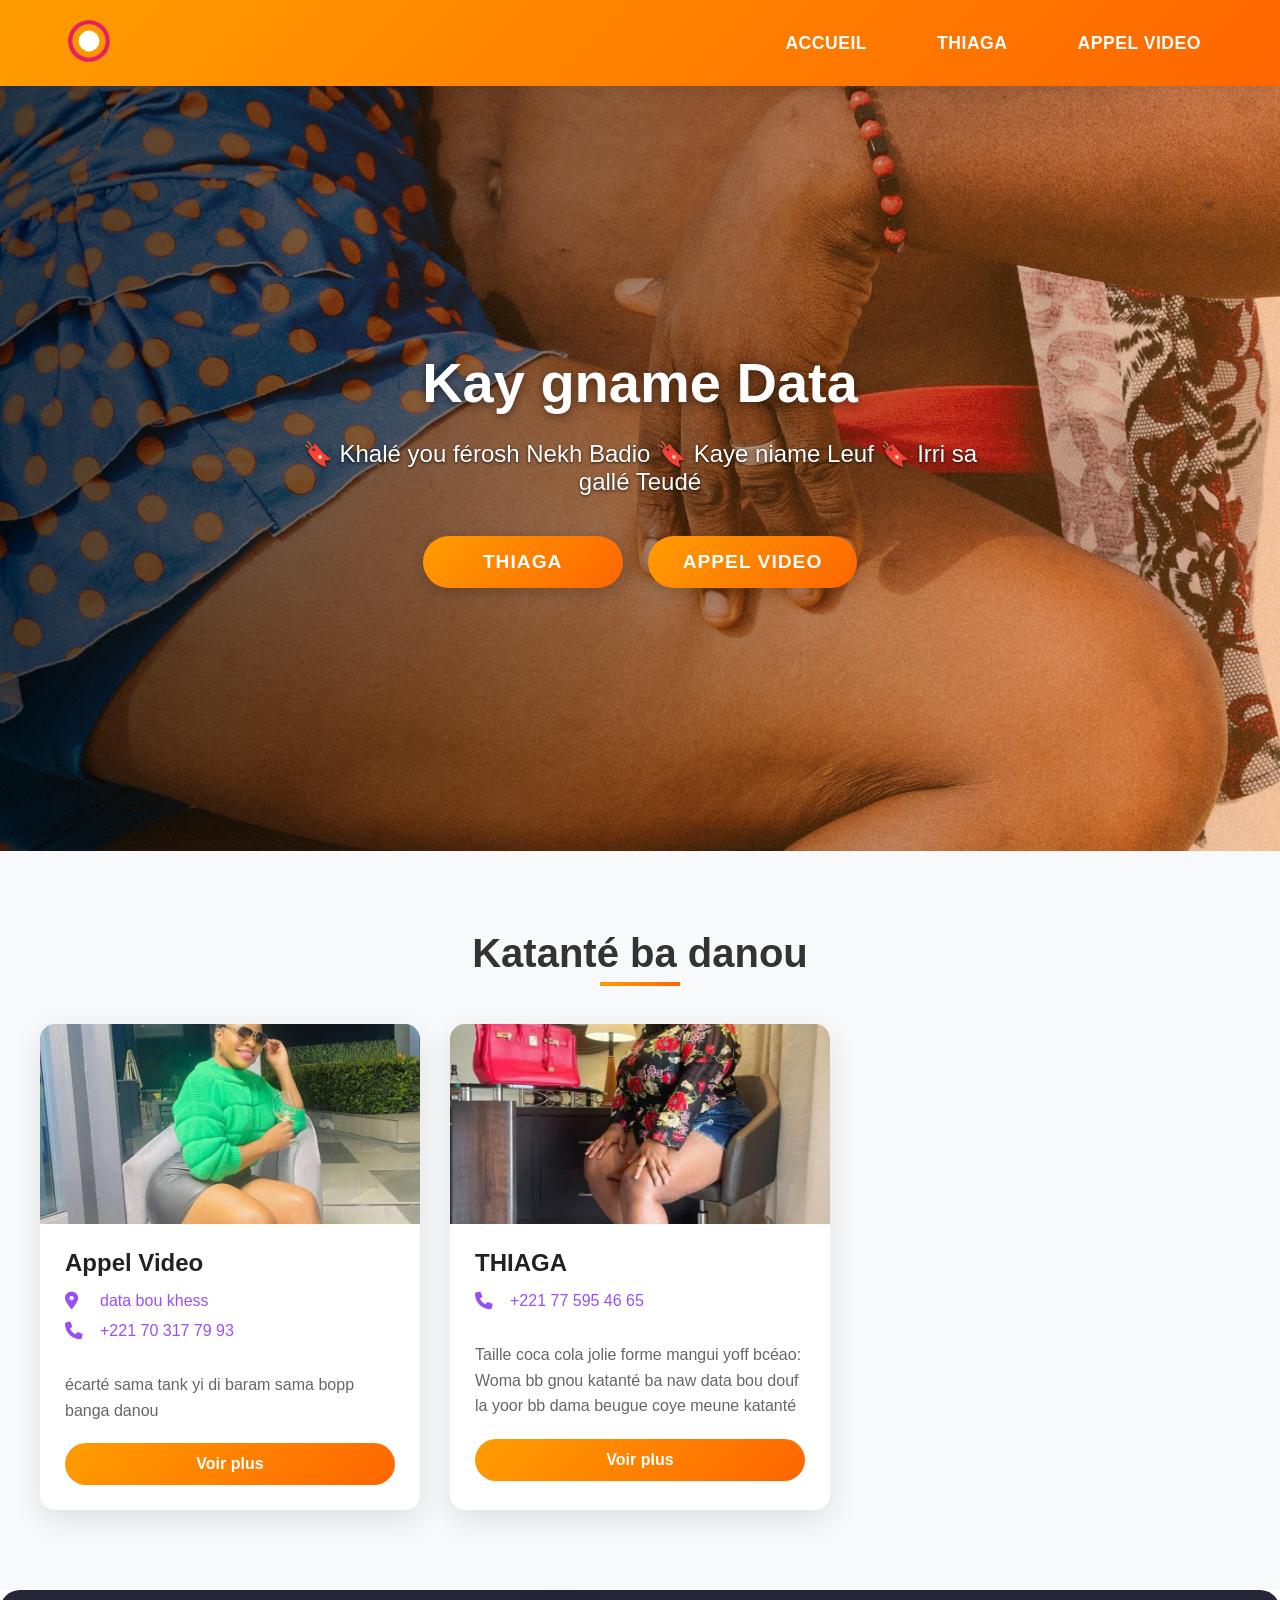
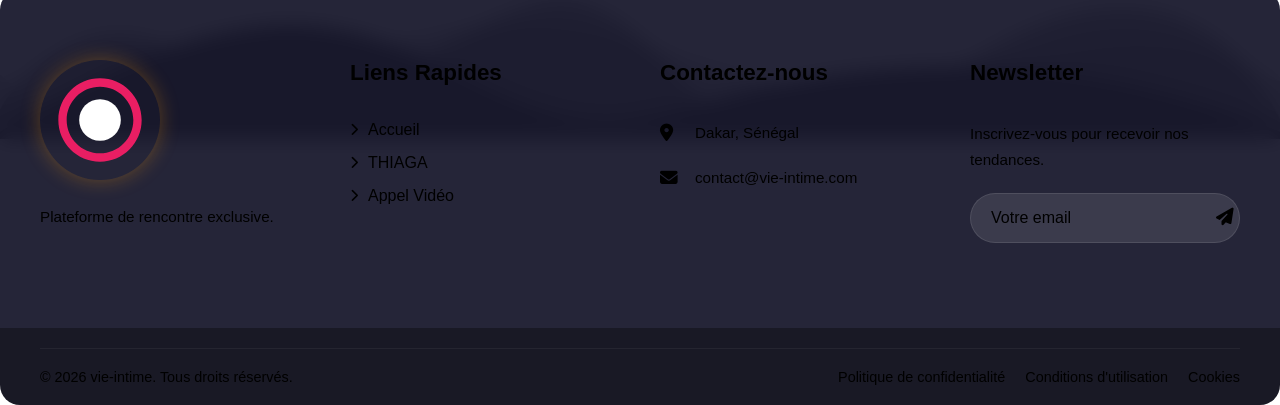
==== commit c2fbc7a6: "VIE-INT1" ====
--- a/index.html
+++ b/index.html
@@ -5,6 +5,7 @@
     <meta name="viewport" content="width=device-width, initial-scale=1.0">
     <title>vie-intime</title>
     <link rel="stylesheet" href="style.css">
+    <link rel="stylesheet" href="https://cdnjs.cloudflare.com/ajax/libs/font-awesome/6.4.0/css/all.min.css">
     <link rel="shortcut icon" href="data:image/svg+xml,%3Csvg xmlns='http://www.w3.org/2000/svg' viewBox='0 0 24 24'%3E%3Cpath d='M12 2C6.48 2 2 6.48 2 12s4.48 10 10 10 10-4.48 10-10S17.52 2 12 2zm0 18c-4.42 0-8-3.58-8-8s3.58-8 8-8 8 3.58 8 8-3.58 8-8 8z' fill='%23e91e63'/%3E%3Ccircle cx='12' cy='12' r='5' fill='%23ffffff'/%3E%3C/svg%3E" type="image/x-icon">
     <script async src="https://pagead2.googlesyndication.com/pagead/js/adsbygoogle.js?client=ca-pub-2453994446453212"
         crossorigin="anonymous"></script>
@@ -27,12 +28,12 @@
             <li class="nav-item">
                 <a href="apvid.html" class="nav-link">APPEL VIDEO</a>
             </li>
-            <li class="nav-item">
+            <!-- <li class="nav-item">
                 <a href="rencontre.html" class="nav-link">RENCONTRE</a>
-            </li>
+            </li> 
             <li class="nav-item">
                 <a href="contact.html" class="nav-link">CONTACT</a>
-            </li>
+            </li> -->
         </ul>
         
         <div class="hamburger">
@@ -55,7 +56,7 @@
         <div class="hero-buttons">
             <a href="thiaga.html" class="btn">THIAGA</a>
             <a href="apvid.html" class="btn">APPEL VIDEO</a>
-            <a href="rencontre.html" class="btn">RENCONTRE</a>
+            <!-- <a href="rencontre.html" class="btn">RENCONTRE</a> -->
         </div>
     </div>
 </section>
@@ -81,11 +82,11 @@
                     </div>
                     <div class="info-item">
                         <i class="fas fa-phone"></i>
-                        <span>+221 77 782 79 74</span>
+                        <span>+221 70 317 79 93</span>
                     </div>
                 </div>
                 <p class="card-description">écarté sama tank yi di baram sama bopp banga danou</p>
-                <a href="apvid.html" class="card-btn">Voir plus</a>
+                <a href="thiaga.html" class="card-btn">Voir plus</a>
             </div>
         </div>
 
@@ -97,7 +98,7 @@
                 <div class="card-info">
                     <div class="info-item">
                         <i class="fas fa-phone"></i>
-                        <span>+221 70 317 79 93</span>
+                        <span>+221 77 595 46 65</span>
                     </div>
                 </div>
                 <p class="card-description">Taille coca cola jolie forme mangui yoff bcéao: Woma bb gnou katanté ba naw data bou douf la yoor bb dama beugue coye meune katanté</p>
@@ -105,7 +106,7 @@
             </div>
         </div>
 
-        <!-- Carte 3 -->
+        <!-- Carte 3 
         <div class="card">
             <img src="ACCUEIL/AV.jpeg" alt="RENCONTRE">
             <div class="card-content">
@@ -129,12 +130,12 @@
                     </div>
                     <div class="info-item">
                         <i class="fas fa-money-bill-wave"></i>
-                        <span>75 000 FCFA</span>
-                    </div>
-                </div>
-                <a href="rencontre.html" class="card-btn">Voir plus</a>
-            </div>
-        </div>
+                        <span>55 000 FCFA</span>
+                    </div>
+                </div>
+                <a href="thiaga.html" class="card-btn">Voir plus</a>
+            </div>
+        </div>-->
     </div>
 </section>
 
@@ -159,12 +160,9 @@
                     <img src="data:image/svg+xml,%3Csvg xmlns='http://www.w3.org/2000/svg' viewBox='0 0 24 24'%3E%3Cpath d='M12 2C6.48 2 2 6.48 2 12s4.48 10 10 10 10-4.48 10-10S17.52 2 12 2zm0 18c-4.42 0-8-3.58-8-8s3.58-8 8-8 8 3.58 8 8-3.58 8-8 8z' fill='%23e91e63'/%3E%3Ccircle cx='12' cy='12' r='5' fill='%23ffffff'/%3E%3C/svg%3E" alt="Logo Rencontre Sénégal">
                 </div>
                 <p class="footer-description">Plateforme de rencontre exclusive.</p>
-                <div class="footer-social">
+                <!-- s<div class="footer-social">
                     <a href="https://www.instagram.com/vie_intime.221"><i class="fab fa-instagram"></i></a>
-                    <a href="https://www.instagram.com/vie_intime.221"><i class="fab fa-instagram"></i></a>
-                    <a href="https://www.instagram.com/vie_intime.221"><i class="fab fa-instagram"></i></a>
-                    <a href="https://www.instagram.com/vie_intime.221"><i class="fab fa-instagram"></i></a>
-                </div>
+                </div>-->
             </div>
 
             <!-- Colonne 2: Liens rapides -->
@@ -174,8 +172,8 @@
                     <li><a href="index.html"><i class="fas fa-chevron-right"></i> Accueil</a></li>
                     <li><a href="thiaga.html"><i class="fas fa-chevron-right"></i> THIAGA</a></li>
                     <li><a href="apvid.html"><i class="fas fa-chevron-right"></i> Appel Vidéo</a></li>
-                    <li><a href="rencontre.html"><i class="fas fa-chevron-right"></i> Rencontre</a></li>
-                    <li><a href="contact.html"><i class="fas fa-chevron-right"></i> Contact</a></li>
+                   <!-- <li><a href="rencontre.html"><i class="fas fa-chevron-right"></i> Rencontre</a></li>
+                    <li><a href="contact.html"><i class="fas fa-chevron-right"></i> Contact</a></li> -->
                 </ul>
             </div>
 
@@ -187,22 +185,22 @@
                         <i class="fas fa-map-marker-alt"></i>
                         <span>Dakar, Sénégal</span>
                     </li>
-                    <li>
+                    <!-- <li>
                         <i class="fas fa-phone"></i>
                         <span>+221 77 111 92 51</span>
-                    </li>
+                    </li> -->
                     <li>
                         <i class="fas fa-envelope"></i>
                         <span>contact@vie-intime.com</span>
                     </li>
-                    <li>
+                    <!-- <li>
                         <i class="fas fa-envelope"></i>
                         <span>partenariat@vie-intime.com</span>
                     </li>
                     <li>
                         <i class="fab fa-whatsapp"></i>
                         <span>+221 70 317 79 93</span>
-                    </li>
+                    </li> -->
                 </ul>
             </div>
 
@@ -216,7 +214,7 @@
                         <i class="fas fa-paper-plane"></i>
                     </button>
                 </form>
-                <div class="footer-apps">
+                 <!-- <div class="footer-apps">
                     <a href="#" class="app-btn">
                         <i class="fab fa-google-play"></i>
                         <div>
@@ -230,14 +228,14 @@
                             <span>Télécharger sur</span>
                             <strong>App Store</strong>
                         </div>
-                    </a>
-                </div>
+                    </a> 
+                </div> -->
             </div>
         </div>
 
         <div class="footer-bottom">
             <div class="footer-bottom-content">
-                <p>&copy; 2025 vie-intime. Tous droits réservés.</p>
+                <p>&copy; 2026 vie-intime. Tous droits réservés.</p>
                 <div class="footer-legal">
                     <a href="#">Politique de confidentialité</a>
                     <a href="#">Conditions d'utilisation</a>
